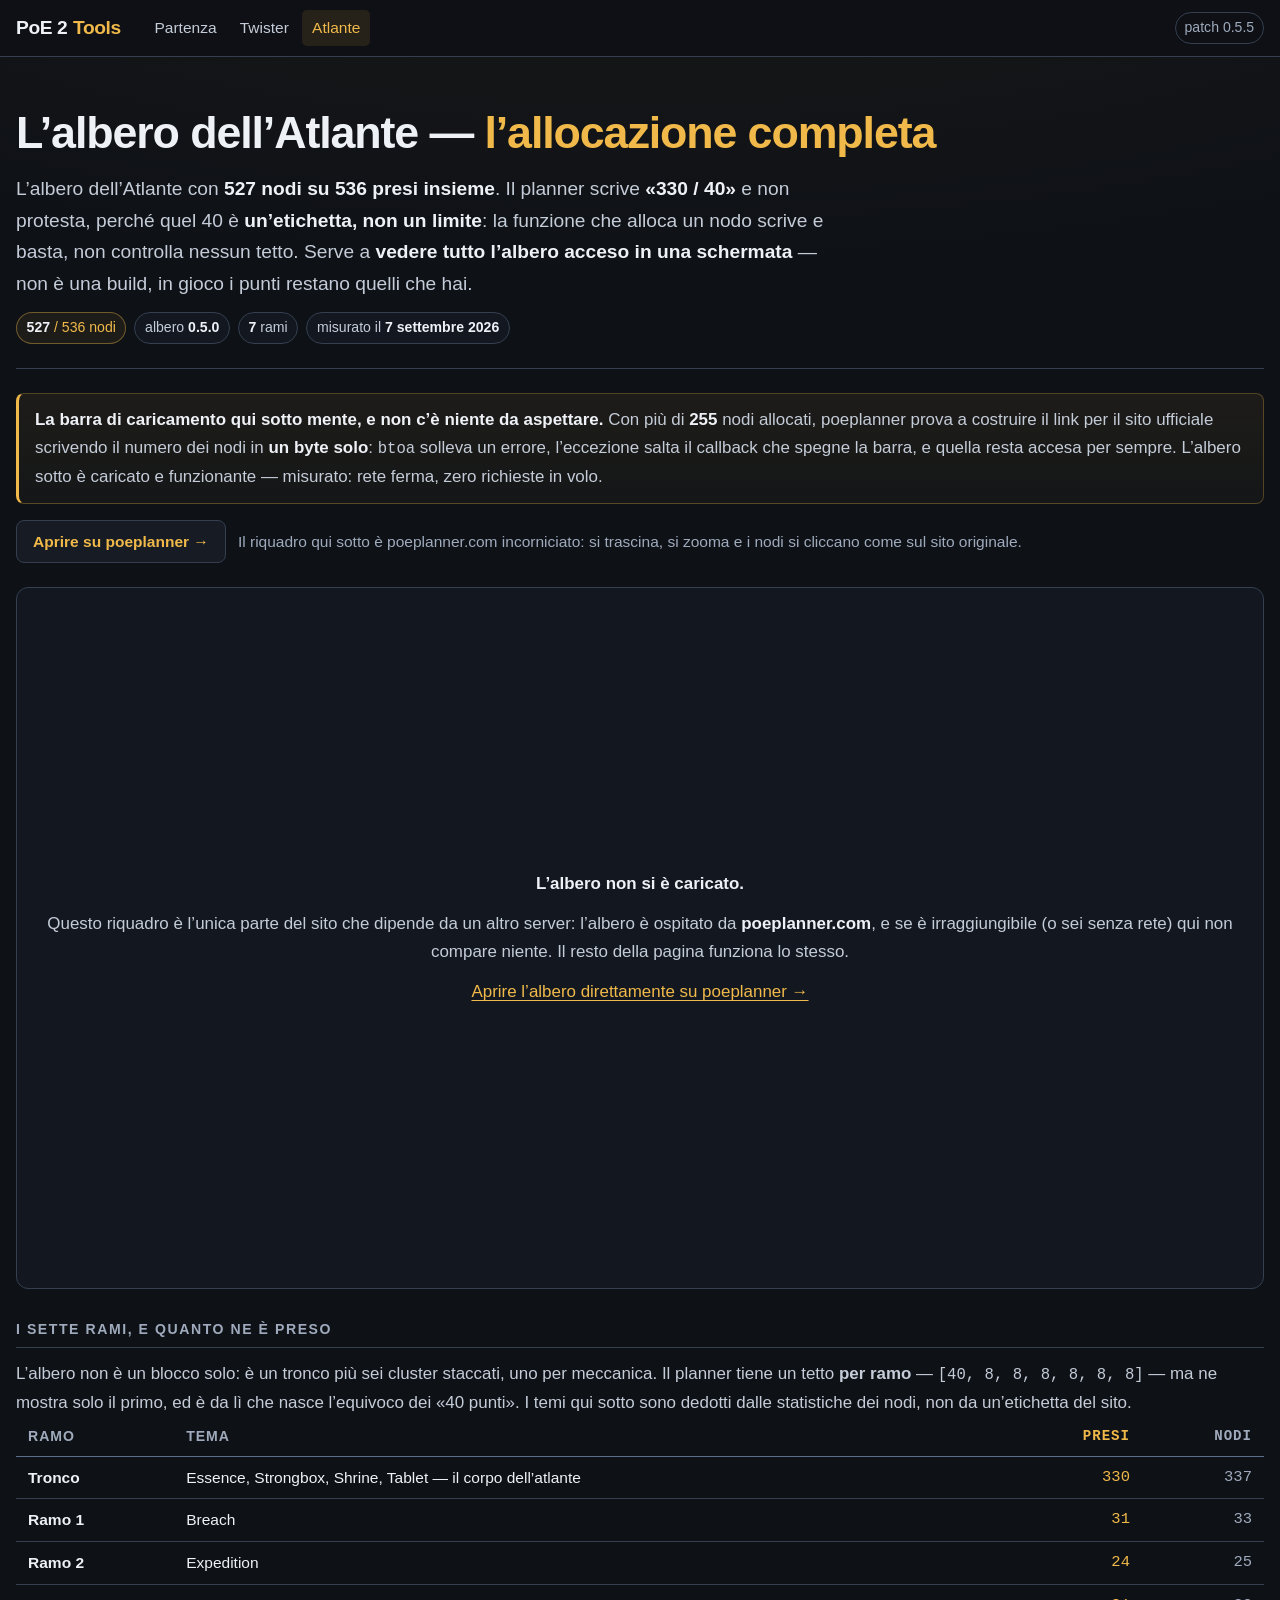
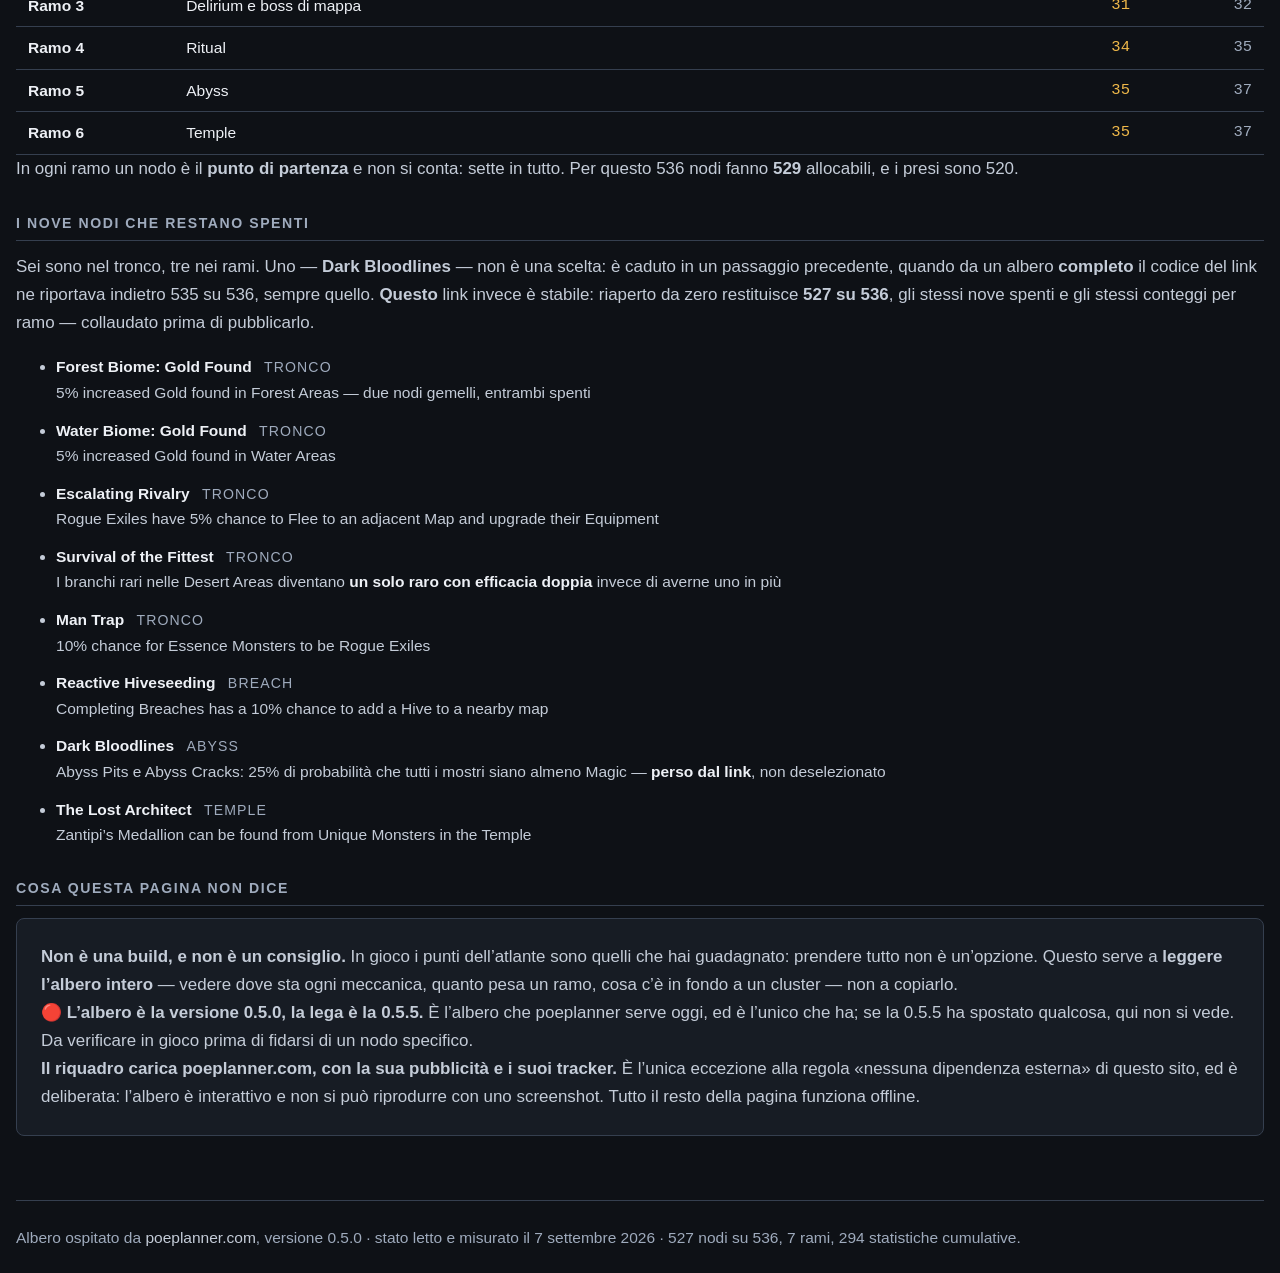
==== atlas/index.html @ 6a6181b4 "Atlante: l'albero completo in pagina, e il "limite di 40" era un'etichetta Nuova pagina atlas/ con l" ====
<!doctype html>
<html lang="it">
<head>
<meta charset="utf-8">
<meta name="viewport" content="width=device-width, initial-scale=1">
<title>L&rsquo;albero dell&rsquo;Atlante &mdash; l&rsquo;allocazione completa | PoE 2 Tools</title>
<meta name="description" content="L'albero dell'Atlante di Path of Exile 2 con 527 dei 536 nodi allocati insieme, incorniciato da poeplanner. Il tetto di 40 punti che il planner mostra non e' un limite: la funzione che alloca non lo controlla.">
<link rel="stylesheet" href="../stile.css">
<link rel="icon" href="../favicon.svg" type="image/svg+xml">
<style>
  .testata{padding:var(--s7) 0 var(--s5)}
  .testata h1{font-size:clamp(1.9rem,4.5vw,2.8rem);letter-spacing:-.025em;margin-bottom:var(--s3)}
  .testata h1 span{color:var(--gold)}
  .testata .sub{color:var(--muted);font-size:var(--t-md);max-width:52rem}

  /* Il riquadro dell'albero. L'iframe sta *sopra* un messaggio di ripiego:
     se poeplanner e' irraggiungibile l'iframe resta trasparente e il messaggio
     sotto si legge, invece di lasciare un rettangolo vuoto senza spiegazione. */
  .telaio{
    position:relative;margin:var(--s5) 0;
    border:1px solid var(--line);border-radius:var(--r-lg);
    background:var(--panel2);overflow:hidden;
    height:min(78vh,44rem);min-height:26rem;
  }
  .telaio iframe{
    position:absolute;inset:0;width:100%;height:100%;
    border:0;display:block;
  }
  .telaio .ripiego{
    position:absolute;inset:0;display:flex;flex-direction:column;
    align-items:center;justify-content:center;gap:var(--s3);
    padding:var(--s5);text-align:center;color:var(--muted);
  }
  .telaio .ripiego b{color:var(--text)}
  .telaio .ripiego a{color:var(--gold)}

  .fuori{
    display:flex;gap:var(--s3);flex-wrap:wrap;align-items:center;
    margin-bottom:var(--s5);font-size:var(--t-sm);color:var(--label);
  }
  .fuori a{
    color:var(--gold);border:1px solid var(--line);border-radius:var(--r);
    padding:var(--s2) var(--s4);text-decoration:none;font-weight:600;
    background:var(--panel);
  }
  .fuori a:hover{border-color:var(--line2)}

  .rami td:first-child{font-weight:600;color:var(--text)}
  .rami .n{font-family:var(--mono);color:var(--gold);text-align:right;white-space:nowrap}
  .rami .tot{font-family:var(--mono);color:var(--label);text-align:right;white-space:nowrap}

  .esclusi li{margin-bottom:var(--s3);color:var(--muted);font-size:var(--t-sm)}
  .esclusi b{color:var(--text)}
  .esclusi .dove{
    font-size:var(--t-xs);color:var(--label);text-transform:uppercase;
    letter-spacing:.08em;margin-left:var(--s2);
  }
</style>
</head>
<body class="largo">

<nav class="nav">
  <div class="nav-in">
    <a class="marchio" href="../index.html">PoE 2 <span>Tools</span></a>
    <div class="nav-link">
      <a href="../partenza/">Partenza</a>
      <a href="../twister/">Twister</a>
      <a href="./" aria-current="page">Atlante</a>
    </div>
    <span class="nav-patch">patch 0.5.5</span>
  </div>
</nav>

<div class="wrap">

  <header class="testata">
    <h1>L&rsquo;albero dell&rsquo;Atlante &mdash; <span>l&rsquo;allocazione completa</span></h1>
    <p class="sub">L&rsquo;albero dell&rsquo;Atlante con <b>527 nodi su 536 presi insieme</b>. Il planner scrive <b>&laquo;330 / 40&raquo;</b> e non protesta, perch&eacute; quel 40 &egrave; <b>un&rsquo;etichetta, non un limite</b>: la funzione che alloca un nodo scrive e basta, non controlla nessun tetto. Serve a <b>vedere tutto l&rsquo;albero acceso in una schermata</b> &mdash; non &egrave; una build, in gioco i punti restano quelli che hai.</p>
    <div class="badges">
      <span class="badge oro"><b>527</b> / 536 nodi</span>
      <span class="badge">albero <b>0.5.0</b></span>
      <span class="badge"><b>7</b> rami</span>
      <span class="badge">misurato il <b>7 settembre 2026</b></span>
    </div>
  </header>

  <div class="avviso">
    <b>La barra di caricamento qui sotto mente, e non c&rsquo;&egrave; niente da aspettare.</b>
    Con pi&ugrave; di <b>255</b> nodi allocati, poeplanner prova a costruire il link per il
    sito ufficiale scrivendo il numero dei nodi in <b>un byte solo</b>: <code>btoa</code>
    solleva un errore, l&rsquo;eccezione salta il callback che spegne la barra, e quella
    resta accesa per sempre. L&rsquo;albero sotto &egrave; caricato e funzionante &mdash;
    misurato: rete ferma, zero richieste in volo.
  </div>

  <div class="fuori">
    <a href="https://poeplanner.com/atlas-tree2/[base64]" target="_blank" rel="noopener">Aprire su poeplanner &rarr;</a>
    <span>Il riquadro qui sotto &egrave; poeplanner.com incorniciato: si trascina, si zooma e i nodi si cliccano come sul sito originale.</span>
  </div>

  <div class="telaio">
    <div class="ripiego">
      <p><b>L&rsquo;albero non si &egrave; caricato.</b></p>
      <p>Questo riquadro &egrave; l&rsquo;unica parte del sito che dipende da un altro server:
      l&rsquo;albero &egrave; ospitato da <b>poeplanner.com</b>, e se &egrave; irraggiungibile
      (o sei senza rete) qui non compare niente. Il resto della pagina funziona lo stesso.</p>
      <p><a href="https://poeplanner.com/atlas-tree2/[base64]" target="_blank" rel="noopener">Aprire l&rsquo;albero direttamente su poeplanner &rarr;</a></p>
    </div>
    <iframe src="https://poeplanner.com/atlas-tree2/[base64]"
            title="Albero dell'Atlante di Path of Exile 2 con 527 nodi allocati, su poeplanner.com"
            referrerpolicy="no-referrer"
            loading="eager"></iframe>
  </div>

  <section>
    <h2 class="sec">I sette rami, e quanto ne &egrave; preso</h2>
    <p class="muto">L&rsquo;albero non &egrave; un blocco solo: &egrave; un tronco pi&ugrave; sei cluster staccati, uno per meccanica. Il planner tiene un tetto <b>per ramo</b> &mdash; <code>[40, 8, 8, 8, 8, 8, 8]</code> &mdash; ma ne mostra solo il primo, ed &egrave; da l&igrave; che nasce l&rsquo;equivoco dei &laquo;40 punti&raquo;. I temi qui sotto sono dedotti dalle statistiche dei nodi, non da un&rsquo;etichetta del sito.</p>
    <table class="tabella rami">
      <thead><tr><th>Ramo</th><th>Tema</th><th class="n">Presi</th><th class="tot">Nodi</th></tr></thead>
      <tbody>
        <tr><td>Tronco</td><td>Essence, Strongbox, Shrine, Tablet &mdash; il corpo dell&rsquo;atlante</td><td class="n">330</td><td class="tot">337</td></tr>
        <tr><td>Ramo 1</td><td>Breach</td><td class="n">31</td><td class="tot">33</td></tr>
        <tr><td>Ramo 2</td><td>Expedition</td><td class="n">24</td><td class="tot">25</td></tr>
        <tr><td>Ramo 3</td><td>Delirium e boss di mappa</td><td class="n">31</td><td class="tot">32</td></tr>
        <tr><td>Ramo 4</td><td>Ritual</td><td class="n">34</td><td class="tot">35</td></tr>
        <tr><td>Ramo 5</td><td>Abyss</td><td class="n">35</td><td class="tot">37</td></tr>
        <tr><td>Ramo 6</td><td>Temple</td><td class="n">35</td><td class="tot">37</td></tr>
      </tbody>
    </table>
    <p class="muto">In ogni ramo un nodo &egrave; il <b>punto di partenza</b> e non si conta: sette in tutto. Per questo 536 nodi fanno <b>529</b> allocabili, e i presi sono 520.</p>
  </section>

  <section>
    <h2 class="sec">I nove nodi che restano spenti</h2>
    <p class="muto">Sei sono nel tronco, tre nei rami. Uno &mdash; <b>Dark Bloodlines</b> &mdash; non &egrave; una scelta: &egrave; caduto in un passaggio precedente, quando da un albero <b>completo</b> il codice del link ne riportava indietro 535 su 536, sempre quello. <b>Questo</b> link invece &egrave; stabile: riaperto da zero restituisce <b>527 su 536</b>, gli stessi nove spenti e gli stessi conteggi per ramo &mdash; collaudato prima di pubblicarlo.</p>
    <ul class="esclusi">
      <li><b>Forest Biome: Gold Found</b> <span class="dove">tronco</span><br>5% increased Gold found in Forest Areas &mdash; due nodi gemelli, entrambi spenti</li>
      <li><b>Water Biome: Gold Found</b> <span class="dove">tronco</span><br>5% increased Gold found in Water Areas</li>
      <li><b>Escalating Rivalry</b> <span class="dove">tronco</span><br>Rogue Exiles have 5% chance to Flee to an adjacent Map and upgrade their Equipment</li>
      <li><b>Survival of the Fittest</b> <span class="dove">tronco</span><br>I branchi rari nelle Desert Areas diventano <b>un solo raro con efficacia doppia</b> invece di averne uno in pi&ugrave;</li>
      <li><b>Man Trap</b> <span class="dove">tronco</span><br>10% chance for Essence Monsters to be Rogue Exiles</li>
      <li><b>Reactive Hiveseeding</b> <span class="dove">Breach</span><br>Completing Breaches has a 10% chance to add a Hive to a nearby map</li>
      <li><b>Dark Bloodlines</b> <span class="dove">Abyss</span><br>Abyss Pits e Abyss Cracks: 25% di probabilit&agrave; che tutti i mostri siano almeno Magic &mdash; <b>perso dal link</b>, non deselezionato</li>
      <li><b>The Lost Architect</b> <span class="dove">Temple</span><br>Zantipi&rsquo;s Medallion can be found from Unique Monsters in the Temple</li>
    </ul>
  </section>

  <section>
    <h2 class="sec">Cosa questa pagina non dice</h2>
    <div class="card" style="padding:var(--s5)">
      <p class="muto"><b>Non &egrave; una build, e non &egrave; un consiglio.</b> In gioco i punti dell&rsquo;atlante sono quelli che hai guadagnato: prendere tutto non &egrave; un&rsquo;opzione. Questo serve a <b>leggere l&rsquo;albero intero</b> &mdash; vedere dove sta ogni meccanica, quanto pesa un ramo, cosa c&rsquo;&egrave; in fondo a un cluster &mdash; non a copiarlo.</p>
      <p class="muto">🔴 <b>L&rsquo;albero &egrave; la versione 0.5.0, la lega &egrave; la 0.5.5.</b> &Egrave; l&rsquo;albero che poeplanner serve oggi, ed &egrave; l&rsquo;unico che ha; se la 0.5.5 ha spostato qualcosa, qui non si vede. Da verificare in gioco prima di fidarsi di un nodo specifico.</p>
      <p class="muto"><b>Il riquadro carica poeplanner.com, con la sua pubblicit&agrave; e i suoi tracker.</b> &Egrave; l&rsquo;unica eccezione alla regola &laquo;nessuna dipendenza esterna&raquo; di questo sito, ed &egrave; deliberata: l&rsquo;albero &egrave; interattivo e non si pu&ograve; riprodurre con uno screenshot. Tutto il resto della pagina funziona offline.</p>
    </div>
  </section>

  <footer class="pie">
    Albero ospitato da <a href="https://poeplanner.com/atlas-tree2" target="_blank" rel="noopener">poeplanner.com</a>,
    versione 0.5.0 &middot; stato letto e misurato il 7 settembre 2026 &middot;
    527 nodi su 536, 7 rami, 294 statistiche cumulative.
  </footer>

</div>
<script src="../menu.js" defer></script>
</body>
</html>
---- stile.css ----
/* ===========================================================================
   PoE 2 Tools — sistema di design condiviso
   Un solo file per tutte le pagine: token, tipografia, header, componenti.
   Le pagine aggiungono solo ciò che è davvero specifico (la mappa dell'atlante,
   la griglia del gear, l'albero passivo).
   File locale, non un CDN: la regola "zero dipendenze esterne" resta rispettata.
   =========================================================================== */

/* ---------- Token ---------- */
:root{
  /* superfici, dal fondo verso l'alto */
  --bg:        #0e1116;
  --bg-alt:    #12161d;
  --panel:     #171c24;
  --panel2:    #131820;
  --panel-alto:#1d232d;
  /* alzati l'11 agosto: a #262d39 e #384354 i bordi stavano a 1,7:1 sul
     pannello, sotto il 3:1 che WCAG chiede ai componenti non testuali. */
  --line:      #353f4f;
  --line2:     #5d6f8a;

  /* testo */
  /* contrasti misurati sulla superficie piu' chiara (--panel-alto #1d232d),
     cosi' passano su tutte le altre. Prima: label 3,86:1, sotto la soglia AA
     di 4,5. Ora label 4,54 e muted 7,05, cioe' AAA sul corpo del testo. */
  --text:  #eef1f6;
  --muted: #c4ccd8;
  --label: #9fabbd;

  /* accento e semantica */
  --gold:      #f0b94a;
  --gold-scuro:#c99a37;
  --good:      #5fd3a0;
  --bad:       #e5786d;
  --warn:      #e0a33f;

  /* rarità degli item di PoE */
  --normal:#c8c8c8;
  --magic: #8888ff;
  --rare:  #ffff77;
  --unique:#af6025;
  --uni:   #af6025; /* alias storico */
  /* 🔴 --unique e' il marrone del gioco: giusto come *sfondo* di un'etichetta,
     sotto la soglia come *testo*. Misurato sulla superficie piu' chiara
     (--panel-alto), come gli altri contrasti qui sopra: **3,40:1** — regge il
     3:1 del testo grande, **non** il 4,5 del corpo, ed e' li' che finirebbe il
     nome di un'unica in una riga di elenco. Questa versione schiarita sta a
     **5,55:1**: AA ovunque. Si usa dove il nome e' scritto in chiaro, non
     dentro un .tag, che ha lo sfondo suo. */
  --unique-chiaro:#d08a3e;

  /* tipografia */
  --font: ui-sans-serif, -apple-system, BlinkMacSystemFont, "Segoe UI", Roboto,
          "Helvetica Neue", Arial, sans-serif;
  --mono: ui-monospace, "SF Mono", "Source Code Pro", Menlo, Consolas, monospace;

  /* scala tipografica */
  /* base a 1rem, chiesta l'11 agosto: il sito era illeggibile. Gli scalini
     sotto e sopra sono stati alzati in proporzione (x1,14) per non rompere
     i rapporti. */
  --t-xs:  .88rem;
  --t-sm:  .97rem;
  --t-base:1.06rem;
  --t-md:  1.2rem;
  --t-lg:  1.45rem;
  --t-xl:  1.85rem;
  --t-2xl: 2.45rem;

  /* spaziatura */
  --s1:.25rem; --s2:.5rem; --s3:.75rem; --s4:1rem;
  --s5:1.5rem; --s6:2rem;  --s7:3rem;   --s8:4rem;

  /* forma */
  --r-sm:5px; --r:8px; --r-lg:12px; --r-full:999px;
  --ombra:    0 1px 2px rgba(0,0,0,.4);
  --ombra-alta:0 8px 28px rgba(0,0,0,.45);
  --nav-h:3.5rem;
  --sezioni-h:2.85rem;

  /* larghezza della colonna: barra e contenuto la condividono, così restano
     allineati e nessuna pagina puo' andare per conto suo */
  --colonna:84rem;
}

/* Una pagina che ha davvero bisogno di piu' spazio — la prima e' l'albero
   dell'Atlante, che dentro 84rem diventa un francobollo — mette `class="largo"`
   su <body>. Si allarga **la variabile**, non il contenitore: cosi' la barra la
   segue e resta allineata al contenuto, che era il motivo per cui --colonna e'
   condivisa. Aggiunta il 7 settembre 2026: la convenzione era gia' scritta nel
   CLAUDE.md del sito, ma il CSS non l'aveva mai implementata e nessuna pagina
   l'aveva mai usata. */
body.largo{--colonna:108rem}

/* ---------- Reset ---------- */
*{box-sizing:border-box}
html{-webkit-text-size-adjust:100%}
body{
  margin:0;
  background:var(--bg);
  color:var(--text);
  font:var(--t-base)/1.65 var(--font);
  /* NIENTE -webkit-font-smoothing:antialiased. Su fondo scuro assottiglia il
     testo chiaro e lo rende slavato: e' la causa principale del «font troppo
     sottile» segnalato l'11 agosto. Il rendering di sistema e' piu' pieno. */
  /* alone caldo appena percettibile, richiama la pergamena dell'atlante */
  background-image:radial-gradient(120rem 40rem at 50% -10rem, rgba(240,185,74,.05), transparent 70%);
  background-repeat:no-repeat;
}
img{max-width:100%}
a{color:var(--gold);text-decoration:none}
a:hover{text-decoration:underline}
/* i link dentro al testo corrente sono sottolineati: il colore da solo non
   basta a distinguerli (WCAG 1.4.1, uso del colore). Barra, schede e pulsanti
   restano puliti perche' il contesto li rende gia' riconoscibili. */
p a, li a, td a, .nota a{text-decoration:underline;text-underline-offset:.18em}
h1,h2,h3{margin:0;line-height:1.25;letter-spacing:-.015em;font-weight:650}
p{margin:0}
table{border-collapse:collapse;width:100%}
code{font-family:var(--mono);font-size:.92em}

/* ---------- Impaginazione ---------- */
.wrap{max-width:var(--colonna);margin:0 auto;padding:0 var(--s4)}
/* Nessuna pagina cambia questa larghezza: prima ognuna aveva la sua (62, 76,
   96rem) e passando da una all'altra il contenuto saltava. */

/* ---------- Header condiviso ---------- */
.nav{
  position:sticky;top:0;z-index:50;
  background:rgba(14,17,22,.88);
  backdrop-filter:saturate(1.6) blur(12px);
  border-bottom:1px solid var(--line);
}
.nav-in{
  max-width:var(--colonna);margin:0 auto;padding:0 var(--s4);
  height:var(--nav-h);display:flex;align-items:center;gap:var(--s5);
}
.marchio{
  display:flex;align-items:baseline;gap:.35rem;
  font-size:var(--t-md);font-weight:700;letter-spacing:-.02em;
  color:var(--text);white-space:nowrap;
}
.marchio:hover{text-decoration:none}
.marchio span{color:var(--gold)}
.nav-link{
  display:flex;gap:var(--s1);overflow-x:auto;scrollbar-width:none;
  margin-right:auto;
}
.nav-link::-webkit-scrollbar{display:none}
.nav-link a{
  padding:.35rem .6rem;border-radius:var(--r-sm);
  font-size:var(--t-sm);color:var(--muted);white-space:nowrap;
  transition:color .12s, background .12s;
}
.nav-link a:hover{color:var(--text);background:var(--panel);text-decoration:none}
.nav-link a[aria-current="page"]{color:var(--gold);background:rgba(240,185,74,.1)}
.nav-patch{
  font-size:var(--t-xs);color:var(--label);white-space:nowrap;
  padding:.2rem .55rem;border:1px solid var(--line);border-radius:var(--r-full);
}

/* .nav-gruppo — una voce di barra che non e' una pagina ma un contenitore.
   E' un <button> e non un <a> perche' non porta da nessuna parte: dargli un
   href finto lo renderebbe un link morto per chi naviga da tastiera.

   🔴 Il pannello sta **fuori da `.nav-link`**, che ha `overflow-x:auto` per
   scorrere su schermo stretto: dentro, un pannello posizionato verrebbe
   tagliato dal contenitore che scorre — e non e' un difetto che si vede sul
   desktop, dove la barra non scorre mai. Fuori, il contenitore posizionante e'
   `.nav` (che `position:sticky` rende tale) e non c'e' niente che ritagli. */
.nav-gruppo{
  font-family:inherit;background:transparent;border:0;cursor:pointer;
  display:flex;align-items:center;gap:.28rem;
  padding:.35rem .6rem;border-radius:var(--r-sm);
  font-size:var(--t-sm);color:var(--muted);white-space:nowrap;
  transition:color .12s, background .12s;
}
.nav-gruppo:hover{color:var(--text);background:var(--panel)}
/* `.attivo` = la pagina aperta sta **dentro** questo gruppo. Senza, chi e' su
   Whisper o Luminary non ha in barra nessun segno di dove si trova: il gruppo
   chiuso nasconde proprio la voce che glielo direbbe. */
.nav-gruppo[aria-expanded="true"],.nav-gruppo.attivo{color:var(--gold);background:rgba(240,185,74,.1)}
/* La freccia e' disegnata, non un carattere: un glifo dipende dal font e
   sullo Steam Deck non e' lo stesso di qui. */
.nav-gruppo::after{
  content:"";width:.42em;height:.42em;margin-top:-.18em;
  border-right:1.6px solid currentColor;border-bottom:1.6px solid currentColor;
  transform:rotate(45deg);transition:transform .14s;
}
.nav-gruppo[aria-expanded="true"]::after{transform:rotate(-135deg);margin-top:.14em}

/* Un riquadro ancorato al pulsante, non una fascia a tutta larghezza.
   ⚠️ `left` lo scrive `menu.js` all'apertura e non il CSS: il pulsante si
   sposta col contenuto della barra, che su schermo stretto **scorre in
   orizzontale**, quindi la sua ascissa non e' una costante. */
.nav-giu{
  position:absolute;top:calc(100% + 4px);left:0;
  min-width:9.5rem;padding:.3rem;
  background:rgba(20,24,31,.98);
  backdrop-filter:saturate(1.6) blur(12px);
  border:1px solid var(--line);border-radius:var(--r);
  box-shadow:0 10px 26px rgba(0,0,0,.5);
}
.nav-giu[hidden]{display:none}
.nav-giu-in{display:flex;flex-direction:column;gap:1px}
.nav-giu-in a{
  padding:.4rem .65rem;border-radius:var(--r-sm);
  font-size:var(--t-sm);color:var(--muted);white-space:nowrap;
}
.nav-giu-in a:hover{color:var(--text);background:var(--panel);text-decoration:none}
.nav-giu-in a[aria-current="page"]{color:var(--gold);background:rgba(240,185,74,.1)}
@media(max-width:720px){
  .nav-in{gap:var(--s3)}
  .nav-patch{display:none}
}

/* .sezioni — menu delle sezioni della pagina, incollato sotto la barra
   principale. Sta qui e non dentro una pagina perche' e' un componente:
   qualunque pagina lunga ne ha bisogno, e /farming/ e' solo la prima.

   Sta **fuori** da `.wrap`, come `.nav` e per la stessa ragione: dentro, il
   fondo e il bordo si fermerebbero alla colonna di testo invece di attraversare
   lo schermo, e scorrendo si vedrebbe il contenuto passare ai lati.

   ⚠️ Il `top` non e' un numero scritto a mano ma `--nav-h` piu' il bordo da 1px
   della barra sopra. Scritto a mano, il giorno che la barra cambia altezza
   resta una fessura da cui passa il testo — e non e' un difetto che si nota
   guardando la pagina ferma. */
.sezioni{
  position:sticky;top:calc(var(--nav-h) + 1px);z-index:49;
  background:rgba(14,17,22,.92);
  backdrop-filter:saturate(1.6) blur(12px);
  border-bottom:1px solid var(--line);
}
.sezioni-in{
  max-width:var(--colonna);margin:0 auto;padding:0 var(--s4);
  height:var(--sezioni-h);display:flex;align-items:center;gap:var(--s1);
  overflow-x:auto;scrollbar-width:none;
}
.sezioni-in::-webkit-scrollbar{display:none}
.sezioni-in a{
  padding:.3rem .55rem;border-radius:var(--r-sm);
  font-size:var(--t-xs);color:var(--label);white-space:nowrap;
  transition:color .12s, background .12s;
}
.sezioni-in a:hover{color:var(--text);background:var(--panel);text-decoration:none}
.sezioni-in a[aria-current="true"]{color:var(--gold);background:rgba(240,185,74,.1)}

/* 🔴 Senza questo il titolo di sezione finisce **sotto** le due barre e si
   atterra a meta' del paragrafo precedente: e' il difetto classico di
   un'ancora con una testata fissa. Vale per gli elementi che il menu prende di
   mira, non per ogni `id` della pagina. */
.wrap section[id],.wrap [id].sec{scroll-margin-top:calc(var(--nav-h) + var(--sezioni-h) + 2px)}

/* Lo scorrimento morbido solo dove il menu c'e' davvero. Il blocco
   prefers-reduced-motion in fondo lo riporta a `auto` per chi lo chiede. */
html:has(.sezioni){scroll-behavior:smooth}

/* ---------- Intestazione di pagina ---------- */
.testata{padding:var(--s6) 0 var(--s5);border-bottom:1px solid var(--line);margin-bottom:var(--s5)}
.testata h1{font-size:var(--t-2xl);margin-bottom:var(--s2)}
.testata .sub{color:var(--muted);font-size:var(--t-md);max-width:56rem}
.testata .sub b{color:var(--text);font-weight:600}
@media(max-width:720px){ .testata h1{font-size:var(--t-xl)} }

/* riga di badge sotto il titolo: fonte, data, conteggi */
.badges{display:flex;gap:var(--s2);flex-wrap:wrap;margin-top:var(--s3)}
.badge{
  font-size:var(--t-xs);color:var(--muted);
  padding:.22rem .6rem;border:1px solid var(--line);border-radius:var(--r-full);
  background:var(--panel2);
}
.badge b{color:var(--text);font-weight:600}
.badge.oro{border-color:rgba(240,185,74,.4);color:var(--gold);background:rgba(240,185,74,.07)}

/* ---------- Titolo di sezione ---------- */
.sec{
  font-size:var(--t-xs);text-transform:uppercase;letter-spacing:.11em;
  color:var(--label);font-weight:600;
  margin:var(--s6) 0 var(--s3);padding-bottom:var(--s2);
  border-bottom:1px solid var(--line);
}

/* ---------- Superfici ---------- */
.card{
  background:var(--panel);border:1px solid var(--line);border-radius:var(--r);
  padding:var(--s4);
}
a.card{display:block;color:inherit;transition:border-color .15s, transform .15s, box-shadow .15s}
a.card:hover{border-color:var(--line2);transform:translateY(-1px);box-shadow:var(--ombra-alta);text-decoration:none}
a.card:hover h3{color:var(--gold)}

/* ---------- Nota / avviso ---------- */
.avviso{
  background:linear-gradient(180deg, rgba(240,185,74,.07), rgba(240,185,74,.03));
  border:1px solid rgba(240,185,74,.28);border-left:3px solid var(--gold);
  border-radius:var(--r);padding:var(--s3) var(--s4);margin:var(--s4) 0;
  font-size:var(--t-base);color:var(--muted);
}
.avviso b{color:var(--text)}

/* ---------- Controlli ---------- */
button, .btn, select, input[type=search], input[type=text]{
  font:inherit;font-size:var(--t-sm);
  padding:.38rem .7rem;border-radius:var(--r-sm);
  background:var(--panel-alto);color:var(--text);border:1px solid var(--line2);
  transition:border-color .12s, color .12s, background .12s;
}
button, .btn{cursor:pointer}
button:hover, .btn:hover{border-color:var(--gold);color:var(--gold);text-decoration:none}
button.on, .btn.on{background:var(--gold);color:#1a1407;border-color:var(--gold);font-weight:650}
button.on:hover, .btn.on:hover{color:#1a1407}
/* messa piena e piu' spessa l'11 agosto: al 50% di alfa l'anello di focus
   stava sotto il 3:1 che WCAG chiede agli indicatori. */
input:focus, select:focus, button:focus-visible, a:focus-visible,
[tabindex]:focus-visible{outline:3px solid var(--gold);outline-offset:2px;border-radius:2px}
::placeholder{color:var(--label)}

.barra{display:flex;gap:var(--s2);flex-wrap:wrap;align-items:center;margin-bottom:var(--s3)}

/* ---------- Tabelle ---------- */
.tabella{font-size:var(--t-sm)}
.tabella th{
  text-align:left;font-weight:600;font-size:var(--t-xs);
  text-transform:uppercase;letter-spacing:.07em;color:var(--label);
  padding:var(--s2) var(--s3);border-bottom:1px solid var(--line2);white-space:nowrap;
}
.tabella td{padding:var(--s2) var(--s3);border-bottom:1px solid var(--line)}
.tabella tbody tr{transition:background .1s}
.tabella tbody tr:hover{background:var(--panel2)}
.tabella .n{text-align:right;font-family:var(--mono);font-variant-numeric:tabular-nums}
.tabella .val{color:var(--good)}

/* ---------- Riquadro numerico ---------- */
.kpi{display:grid;grid-template-columns:repeat(auto-fit,minmax(9rem,1fr));gap:var(--s3)}
.kpi > div{
  background:var(--panel2);border:1px solid var(--line);border-radius:var(--r);
  padding:var(--s3);
}
.kpi b{display:block;font-size:var(--t-lg);font-family:var(--mono);font-variant-numeric:tabular-nums;line-height:1.2}
.kpi span{
  display:block;margin-top:var(--s1);
  font-size:var(--t-xs);color:var(--label);text-transform:uppercase;letter-spacing:.06em;
}

/* ---------- Pillola di rarità ---------- */
.tag{
  font-size:var(--t-xs);font-weight:600;padding:.05rem .4rem;border-radius:var(--r-sm);
  background:var(--unique);color:#1a1008;margin-left:var(--s1);
}

/* ---------- Piè di pagina ---------- */
.pie{
  margin-top:var(--s8);padding:var(--s5) 0;border-top:1px solid var(--line);
  color:var(--label);font-size:var(--t-sm);
}
.pie a{color:var(--muted)}

/* ---------- Utilità ---------- */
.muto{color:var(--muted)}
.num{font-family:var(--mono);font-variant-numeric:tabular-nums}
@media(max-width:720px){
  .scorri-x{overflow-x:auto;-webkit-overflow-scrolling:touch}
}

/* ---------- Accessibilità ---------- */
/* Chi ha chiesto meno animazioni non deve subirle: transizioni e trasformazioni
   si spengono, il resto della pagina resta identico. */
@media (prefers-reduced-motion: reduce){
  *,*::before,*::after{
    animation-duration:.01ms!important;animation-iteration-count:1!important;
    transition-duration:.01ms!important;scroll-behavior:auto!important;
  }
  a.card:hover{transform:none}
}


/* ---------- Leggibilità ---------- */
/* Il testo chiaro su fondo scuro ha bisogno di piu' peso, non solo di piu'
   contrasto: a 400 su #0e1116 le aste sottili spariscono. */
body{font-weight:420}
b,strong{font-weight:700}
.nota{font-size:var(--t-sm);line-height:1.6}
.lim{font-weight:420}

/* .frammento — stringa da copiare (regex, comandi). Sta qui e non nella pagina
   perche' e' un componente: serve a chiunque debba far copiare qualcosa.
   Si chiamava .rx e collideva col riquadro di output di /mappe/, che usa gia'
   quel nome: la regola globale gli imponeva display:grid. */
.frammento{display:grid;gap:.3rem;margin:var(--s3) 0 0}
.frammento .riga{display:grid;grid-template-columns:1fr auto;gap:.5rem;align-items:center}
.frammento code{font-family:var(--mono);font-size:var(--t-xs);color:var(--text);word-break:break-all;
         background:rgba(255,255,255,.04);border:1px solid var(--line);border-radius:4px;padding:.4rem .5rem}
.frammento .et{display:block;font-size:var(--t-xs);color:var(--muted);margin-top:.35rem}
.frammento button{font-family:inherit;font-size:var(--t-xs);color:var(--gold);background:transparent;
           border:1px solid var(--line);border-radius:4px;padding:.35rem .55rem;cursor:pointer;white-space:nowrap}
.frammento button:hover{filter:brightness(1.2)}

/* .rx-cella — una regex dentro una cella di tabella, col suo pulsante copia.
   Nasce dalla scheda Nightmare, dove le regex stavano in un blocco separato
   sotto la tabella degli scaglioni: due liste identiche da leggere in parallelo,
   e ogni etichetta ripetuta due volte. Ogni scaglione **e'** la sua regex, e la
   sua riga e' il posto dove sta. */
.rx-cella{display:flex;gap:.4rem;align-items:center;justify-content:flex-end}
.rx-cella code{font-family:var(--mono);font-size:var(--t-xs);color:var(--text);
        background:rgba(255,255,255,.04);border:1px solid var(--line);
        border-radius:4px;padding:.25rem .4rem;white-space:nowrap}
.rx-cella button{font-family:inherit;font-size:var(--t-xs);color:var(--gold);
        background:transparent;border:1px solid var(--line);border-radius:4px;
        padding:.25rem .45rem;cursor:pointer;white-space:nowrap}
.rx-cella button:hover{filter:brightness(1.2)}

/* .passi — passaggi numerati. Componente: serve a chiunque spieghi una procedura. */
ol.passi{margin:0 0 var(--s4);padding-left:1.4rem;font-size:var(--t-sm);line-height:1.62;color:var(--muted)}
ol.passi li{margin-bottom:.35rem}
ol.passi li b{color:var(--text)}
ol.passi::marker,ol.passi li::marker{color:var(--gold);font-weight:700}

/* .dettaglio — accordion. Nato in /strategie/, ora serve anche a /uber/, quindi
   il suo posto e' qui. Fatto con <details> e non con JS: senza script la pagina
   resta apribile. La riga e' gold pieno come un pulsante perche' da chiusa e'
   l'unica cosa cliccabile del riquadro che la contiene. Il padding orizzontale
   e' quello delle schede di /strategie/: chi la mette dentro un contenitore gia'
   spaziato lo riscrive. */
.dettaglio > summary{list-style:none;cursor:pointer;padding:var(--s3) var(--s6);
                     font-size:var(--t-xs);text-transform:uppercase;letter-spacing:.09em;
                     background:var(--gold);color:#161310;font-weight:600;
                     display:flex;align-items:center;gap:var(--s2)}
.dettaglio > summary::-webkit-details-marker{display:none}
.dettaglio > summary::before{content:"\25b8";font-size:.9em;transition:transform .12s}
.dettaglio[open] > summary::before{transform:rotate(90deg)}
.dettaglio > summary:hover{filter:brightness(1.1)}

/* .comandi — la coppia apri/chiudi tutti che governa gli accordion di una pagina. */
.comandi{display:flex;gap:var(--s2);margin-top:var(--s4)}
.comandi button{background:transparent;border:1px solid var(--line);color:var(--gold);
                border-radius:var(--r-full);padding:.2rem .7rem;font-size:var(--t-xs);
                cursor:pointer;font-family:inherit}
.comandi button:hover{border-color:var(--gold);color:var(--gold)}
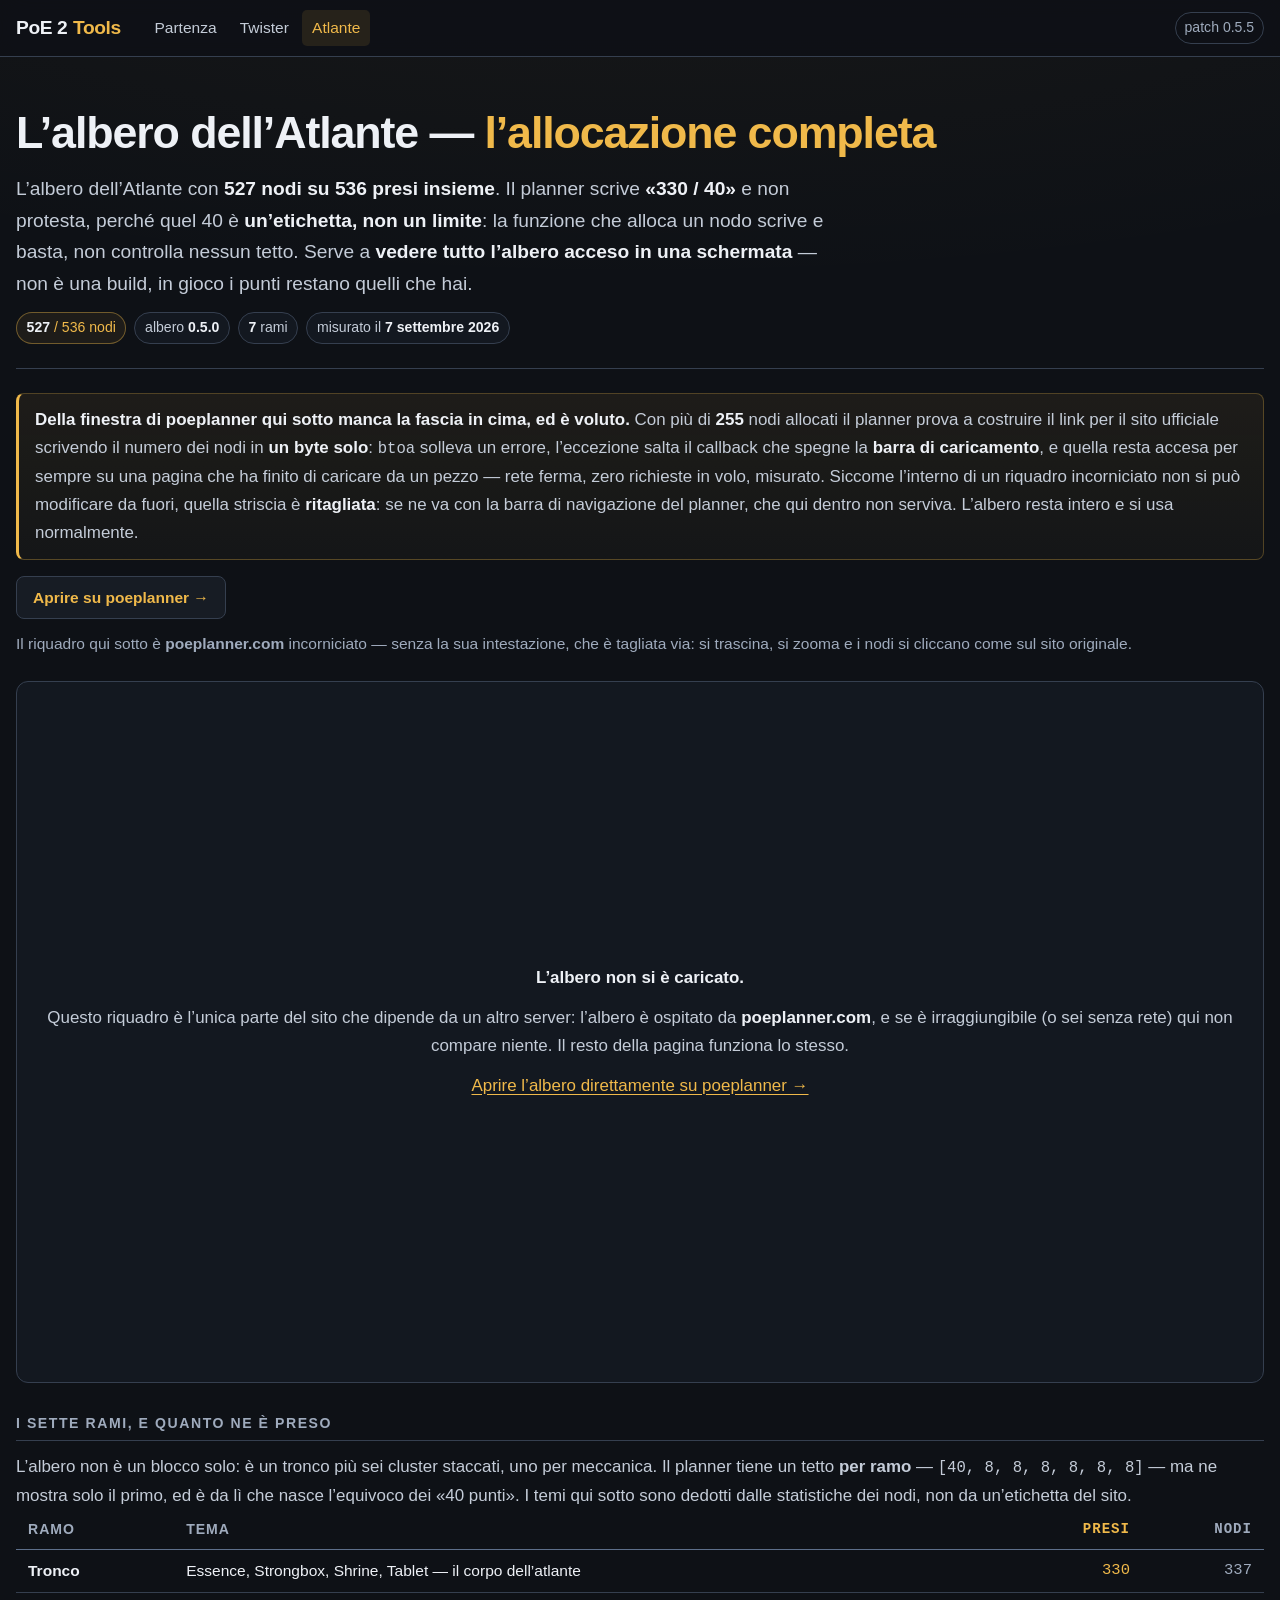
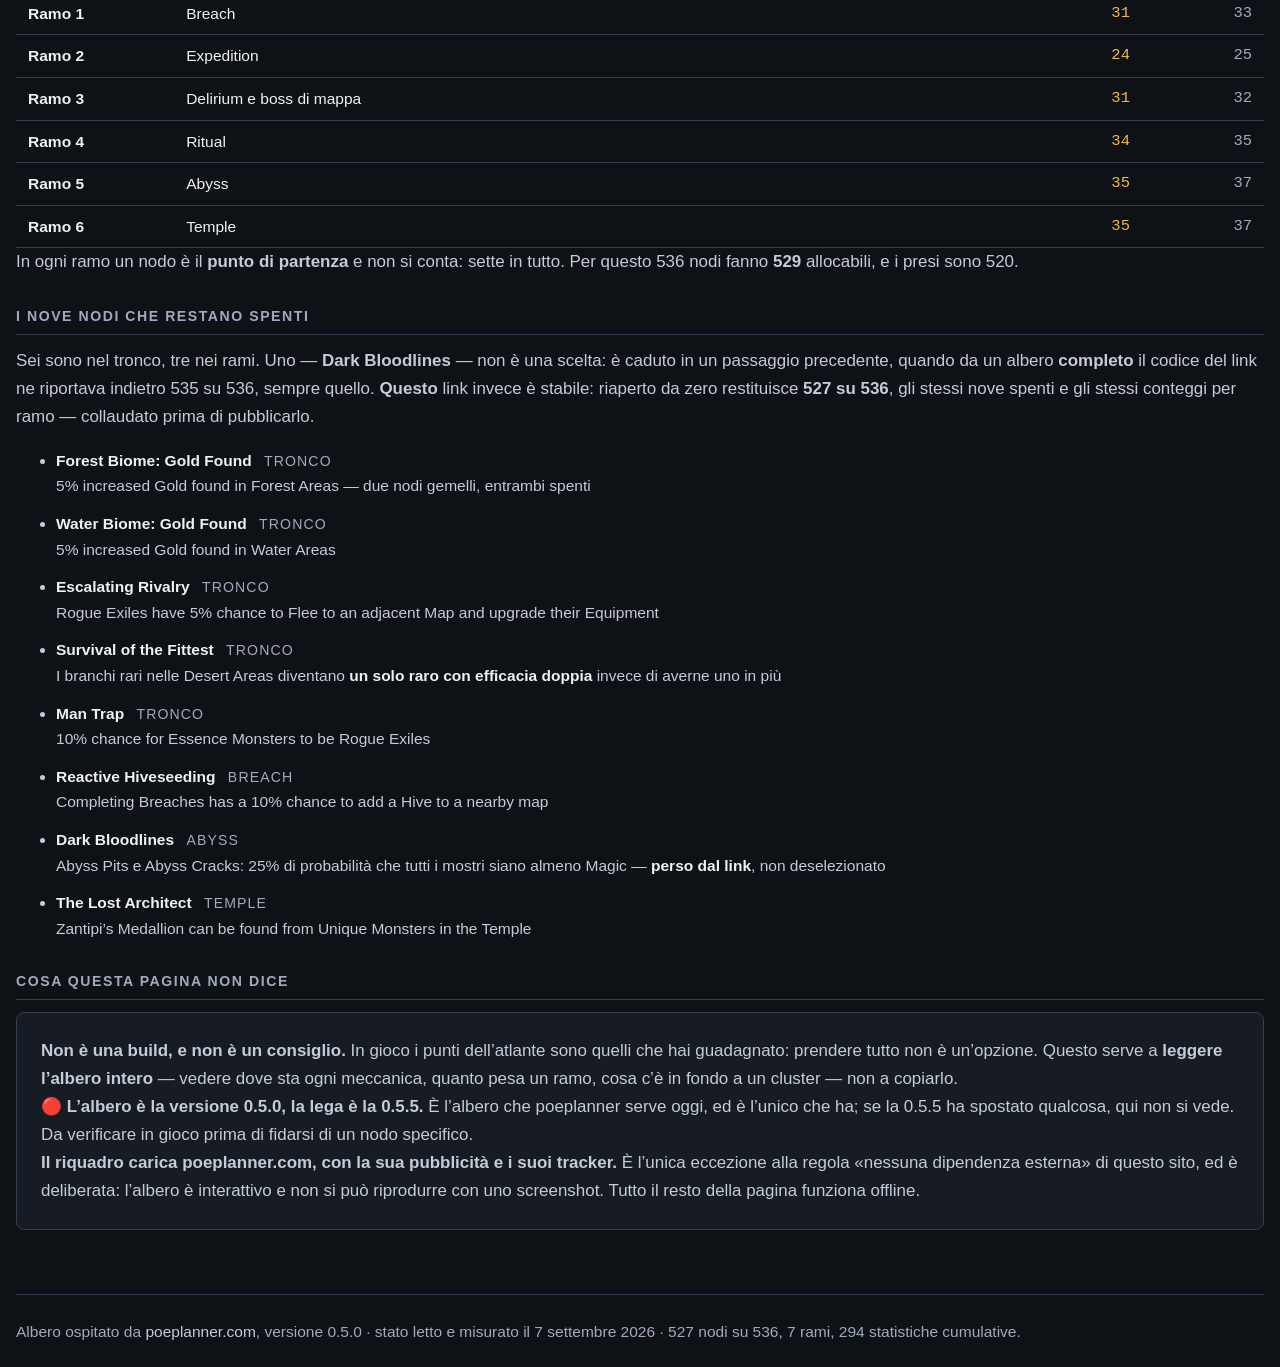
==== commit a18e4ce1: "Atlante: via la barra di caricamento, ritagliando la fascia in cima Segnalato da Nicolas: dentro il " ====
--- a/atlas/index.html
+++ b/atlas/index.html
@@ -22,8 +22,21 @@
     background:var(--panel2);overflow:hidden;
     height:min(78vh,44rem);min-height:26rem;
   }
+  /* 🔴 L'iframe e' tirato in su di --taglio e cresce della stessa quantita':
+     la fascia in cima esce dal riquadro, che ha overflow:hidden. Serve a
+     buttare fuori la **barra di caricamento di poeplanner**, che su un albero
+     con piu' di 255 nodi resta accesa per sempre (btoa fallisce e l'eccezione
+     salta il callback che la spegne) e fa sembrare la pagina impiccata.
+     Il taglio e' misurato sul planner, non stimato: la sua barra di
+     navigazione occupa 0-48px, la barra di caricamento sta esattamente a
+     y=48, le tab arrivano a 82 e il canvas dell'albero comincia li'.
+     86 e' 82 con quattro pixel di margine: sbagliare per eccesso taglia
+     qualche pixel di cielo, sbagliare per difetto rimette in scena la barra. */
+  .telaio{--taglio:86px}
   .telaio iframe{
-    position:absolute;inset:0;width:100%;height:100%;
+    position:absolute;left:0;right:0;
+    top:calc(-1 * var(--taglio));
+    width:100%;height:calc(100% + var(--taglio));
     border:0;display:block;
   }
   .telaio .ripiego{
@@ -85,17 +98,20 @@
   </header>
 
   <div class="avviso">
-    <b>La barra di caricamento qui sotto mente, e non c&rsquo;&egrave; niente da aspettare.</b>
-    Con pi&ugrave; di <b>255</b> nodi allocati, poeplanner prova a costruire il link per il
+    <b>Della finestra di poeplanner qui sotto manca la fascia in cima, ed &egrave; voluto.</b>
+    Con pi&ugrave; di <b>255</b> nodi allocati il planner prova a costruire il link per il
     sito ufficiale scrivendo il numero dei nodi in <b>un byte solo</b>: <code>btoa</code>
-    solleva un errore, l&rsquo;eccezione salta il callback che spegne la barra, e quella
-    resta accesa per sempre. L&rsquo;albero sotto &egrave; caricato e funzionante &mdash;
-    misurato: rete ferma, zero richieste in volo.
+    solleva un errore, l&rsquo;eccezione salta il callback che spegne la <b>barra di
+    caricamento</b>, e quella resta accesa per sempre su una pagina che ha finito di
+    caricare da un pezzo &mdash; rete ferma, zero richieste in volo, misurato. Siccome
+    l&rsquo;interno di un riquadro incorniciato non si pu&ograve; modificare da fuori, quella
+    striscia &egrave; <b>ritagliata</b>: se ne va con la barra di navigazione del planner,
+    che qui dentro non serviva. L&rsquo;albero resta intero e si usa normalmente.
   </div>
 
   <div class="fuori">
     <a href="https://poeplanner.com/atlas-tree2/[base64]" target="_blank" rel="noopener">Aprire su poeplanner &rarr;</a>
-    <span>Il riquadro qui sotto &egrave; poeplanner.com incorniciato: si trascina, si zooma e i nodi si cliccano come sul sito originale.</span>
+    <span>Il riquadro qui sotto &egrave; <b>poeplanner.com</b> incorniciato &mdash; senza la sua intestazione, che &egrave; tagliata via: si trascina, si zooma e i nodi si cliccano come sul sito originale.</span>
   </div>
 
   <div class="telaio">
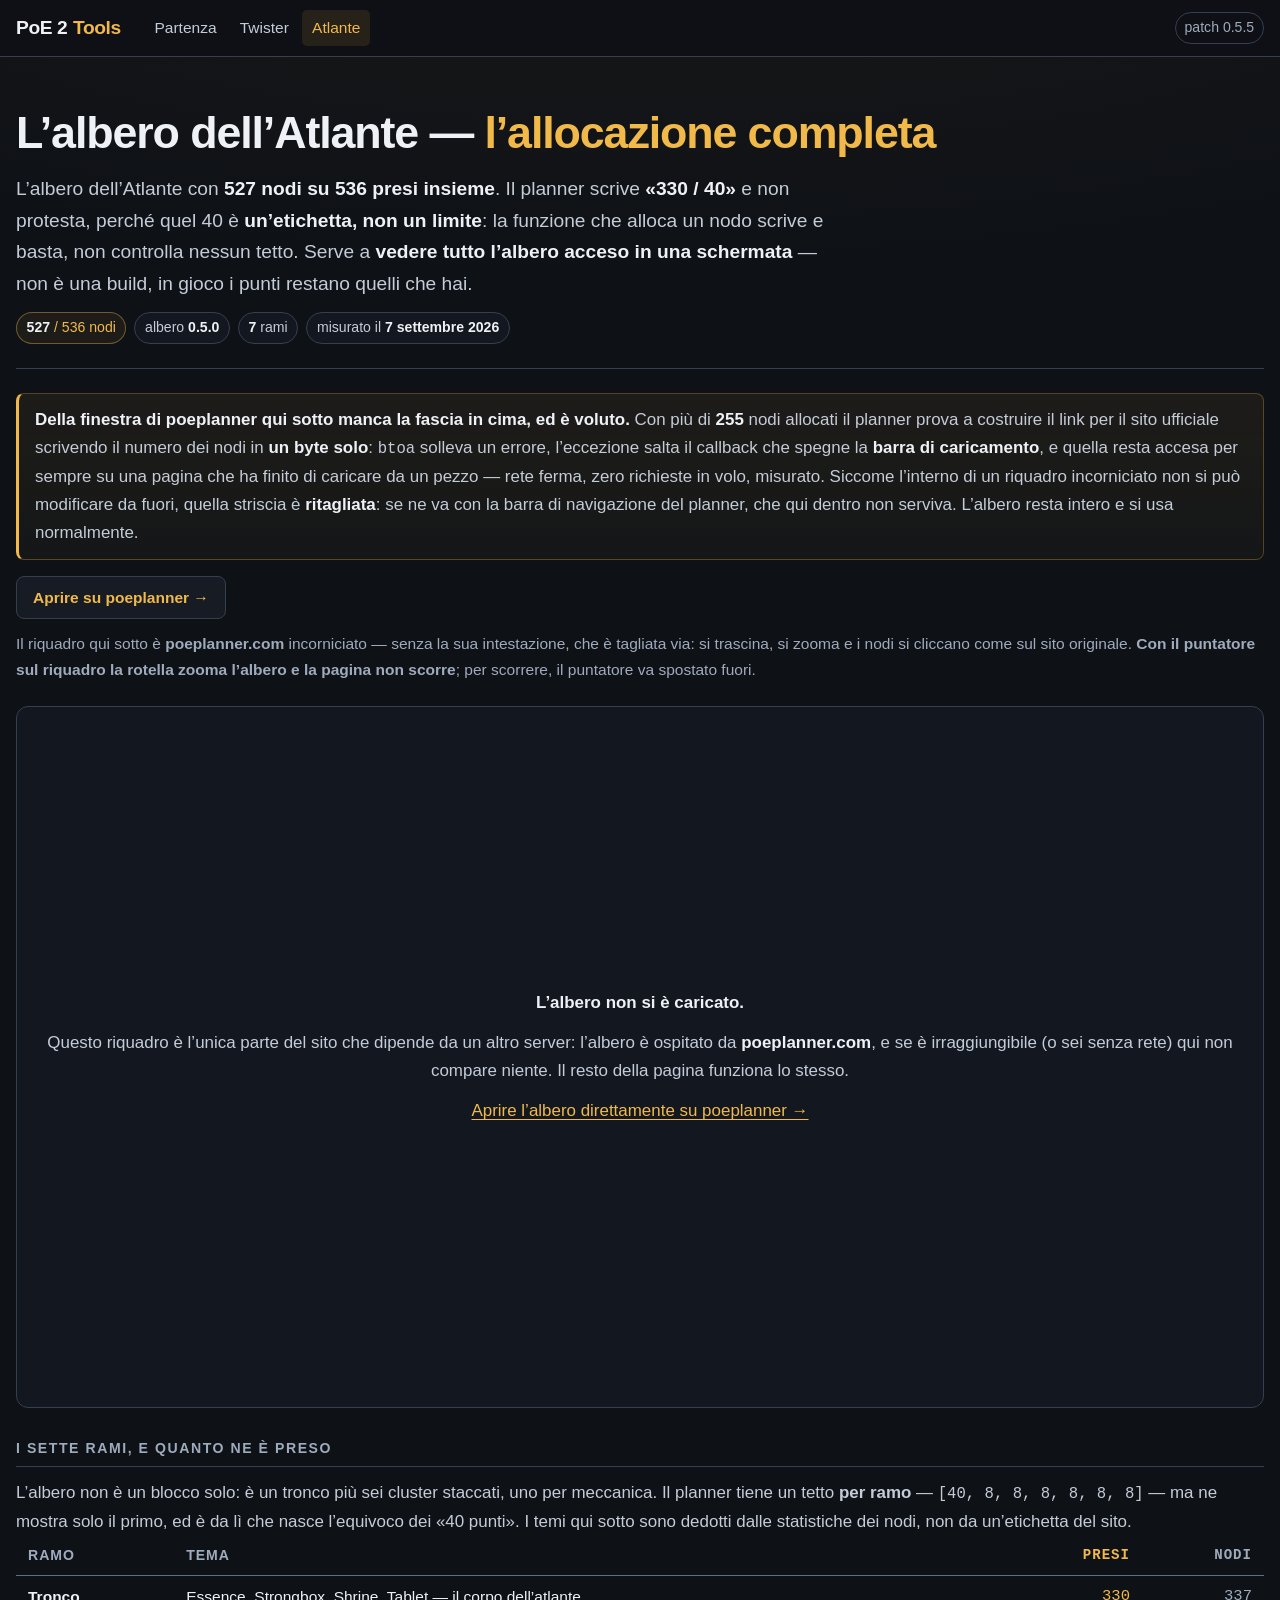
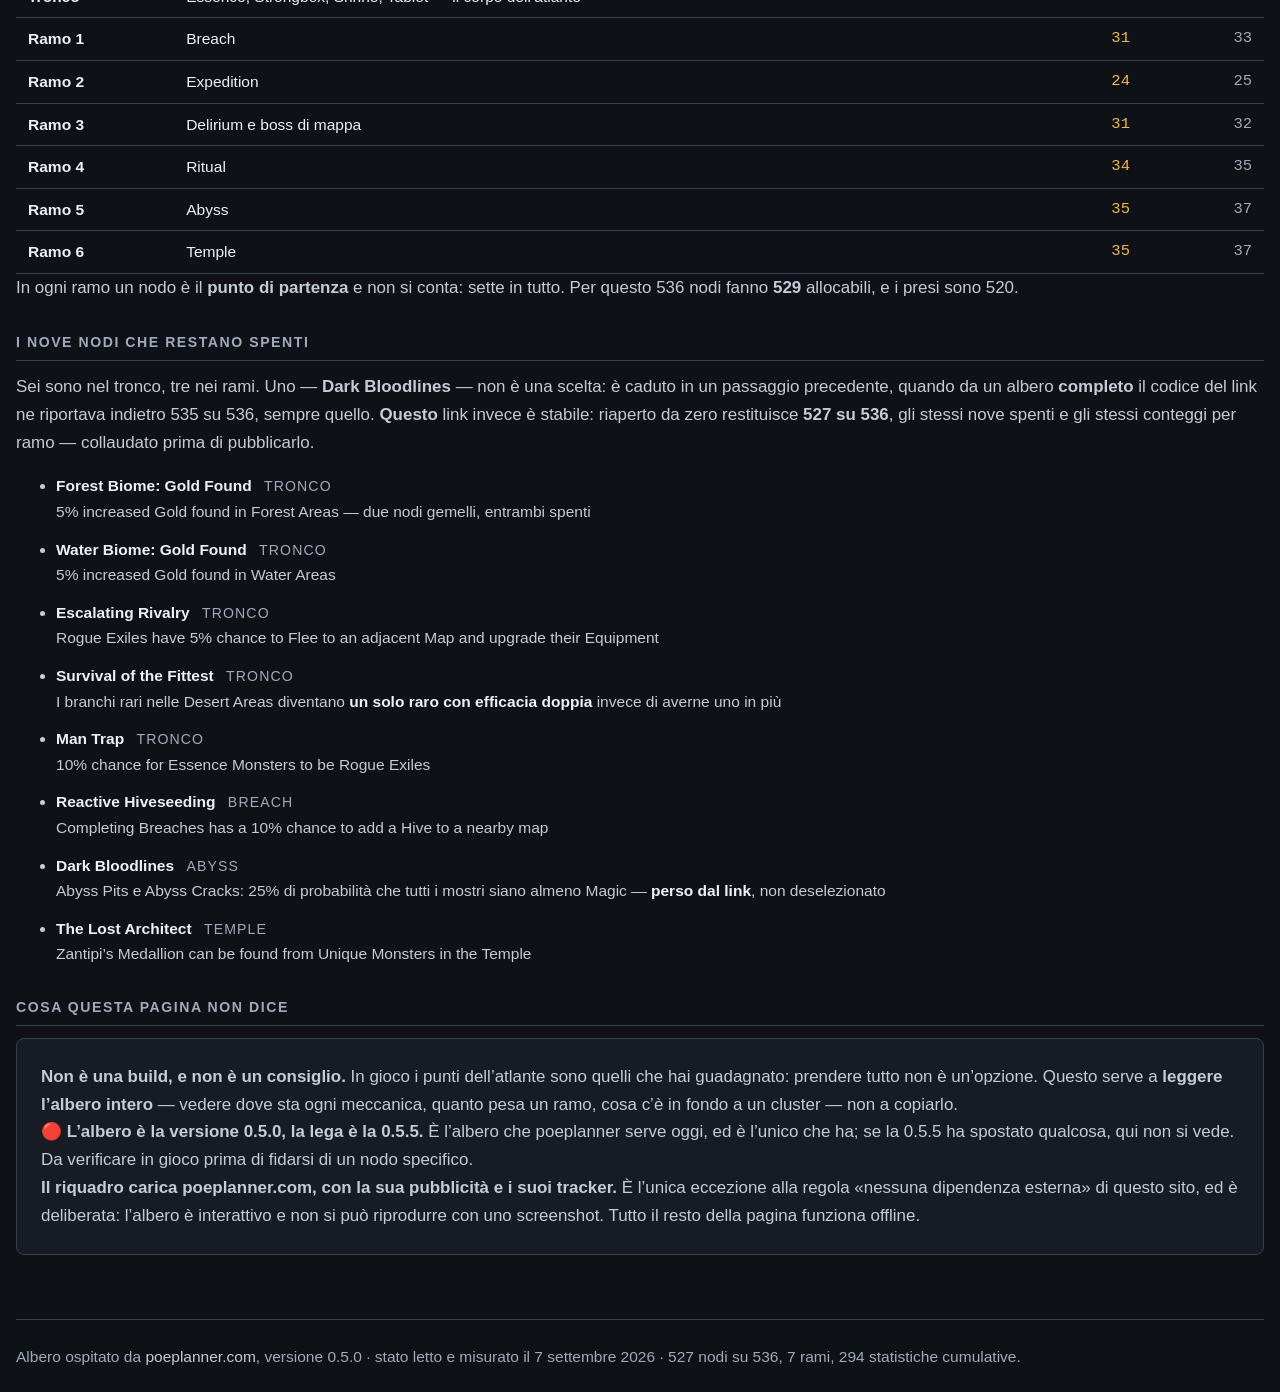
==== commit e095fc15: "Atlante: la rotella zooma l'albero senza far scorrere la pagina Segnalato da Nicolas: per zoomare se" ====
--- a/atlas/index.html
+++ b/atlas/index.html
@@ -32,7 +32,20 @@
      y=48, le tab arrivano a 82 e il canvas dell'albero comincia li'.
      86 e' 82 con quattro pixel di margine: sbagliare per eccesso taglia
      qualche pixel di cielo, sbagliare per difetto rimette in scena la barra. */
-  .telaio{--taglio:86px}
+  .telaio{
+    --taglio:86px;
+    /* 🔴 La riga che impedisce alla rotella di fare due cose insieme.
+       Girata sul riquadro, la rotella zooma l'albero **e** faceva scorrere la
+       pagina sotto, cosi' l'albero scappava via mentre lo si guardava: il
+       planner gestisce l'evento ma non lo consuma, e lo scorrimento
+       "incatenava" al primo antenato che poteva scorrere, cioe' il documento.
+       ⚠️ E dal padre l'evento non si puo' fermare a mano: l'iframe e'
+       cross-origin, quindi entrando col puntatore questa pagina **non riceve
+       piu' niente** — ne' mouseenter ne' mousemove; misurato, un ascoltatore
+       li' non vedrebbe mai nulla. `contain` spezza la catena nel punto giusto,
+       che e' il contenitore, e non ha bisogno di una riga di JavaScript. */
+    overscroll-behavior:contain;
+  }
   .telaio iframe{
     position:absolute;left:0;right:0;
     top:calc(-1 * var(--taglio));
@@ -111,7 +124,7 @@
 
   <div class="fuori">
     <a href="https://poeplanner.com/atlas-tree2/[base64]" target="_blank" rel="noopener">Aprire su poeplanner &rarr;</a>
-    <span>Il riquadro qui sotto &egrave; <b>poeplanner.com</b> incorniciato &mdash; senza la sua intestazione, che &egrave; tagliata via: si trascina, si zooma e i nodi si cliccano come sul sito originale.</span>
+    <span>Il riquadro qui sotto &egrave; <b>poeplanner.com</b> incorniciato &mdash; senza la sua intestazione, che &egrave; tagliata via: si trascina, si zooma e i nodi si cliccano come sul sito originale. <b>Con il puntatore sul riquadro la rotella zooma l&rsquo;albero e la pagina non scorre</b>; per scorrere, il puntatore va spostato fuori.</span>
   </div>
 
   <div class="telaio">
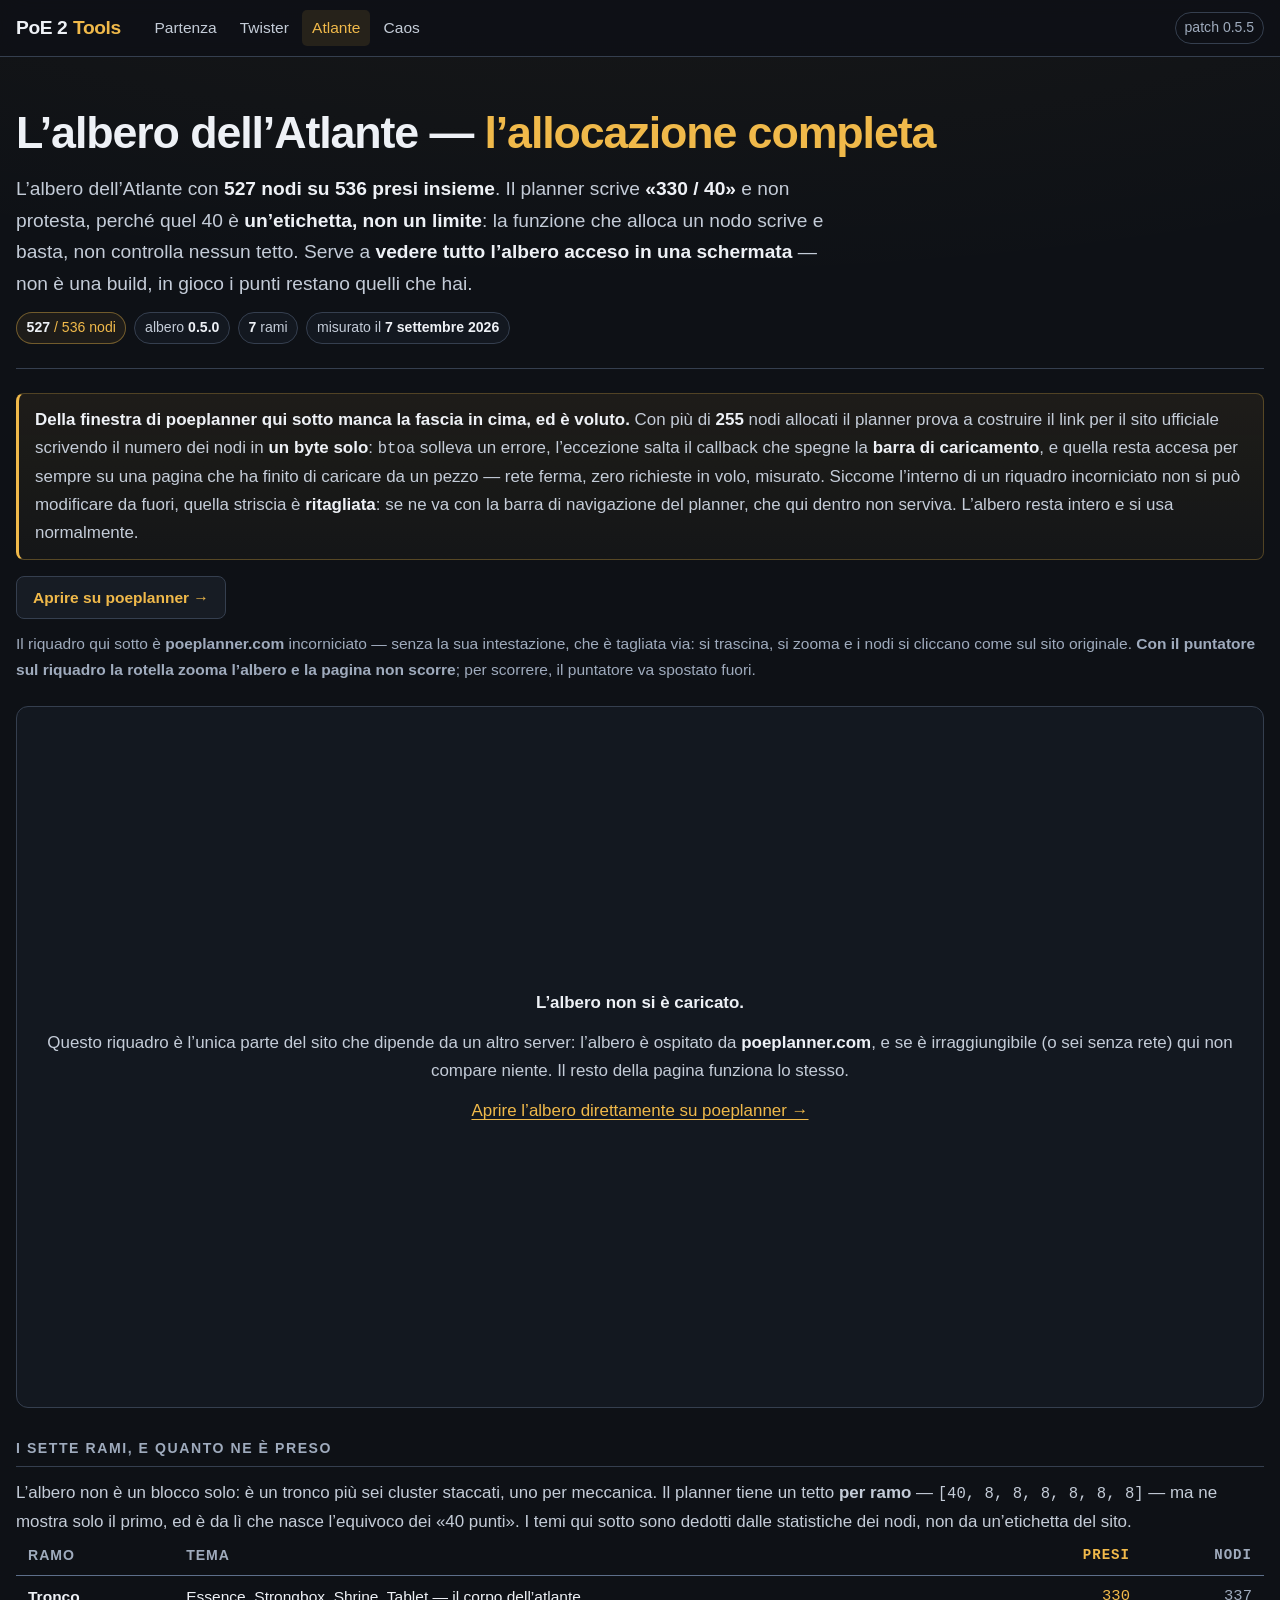
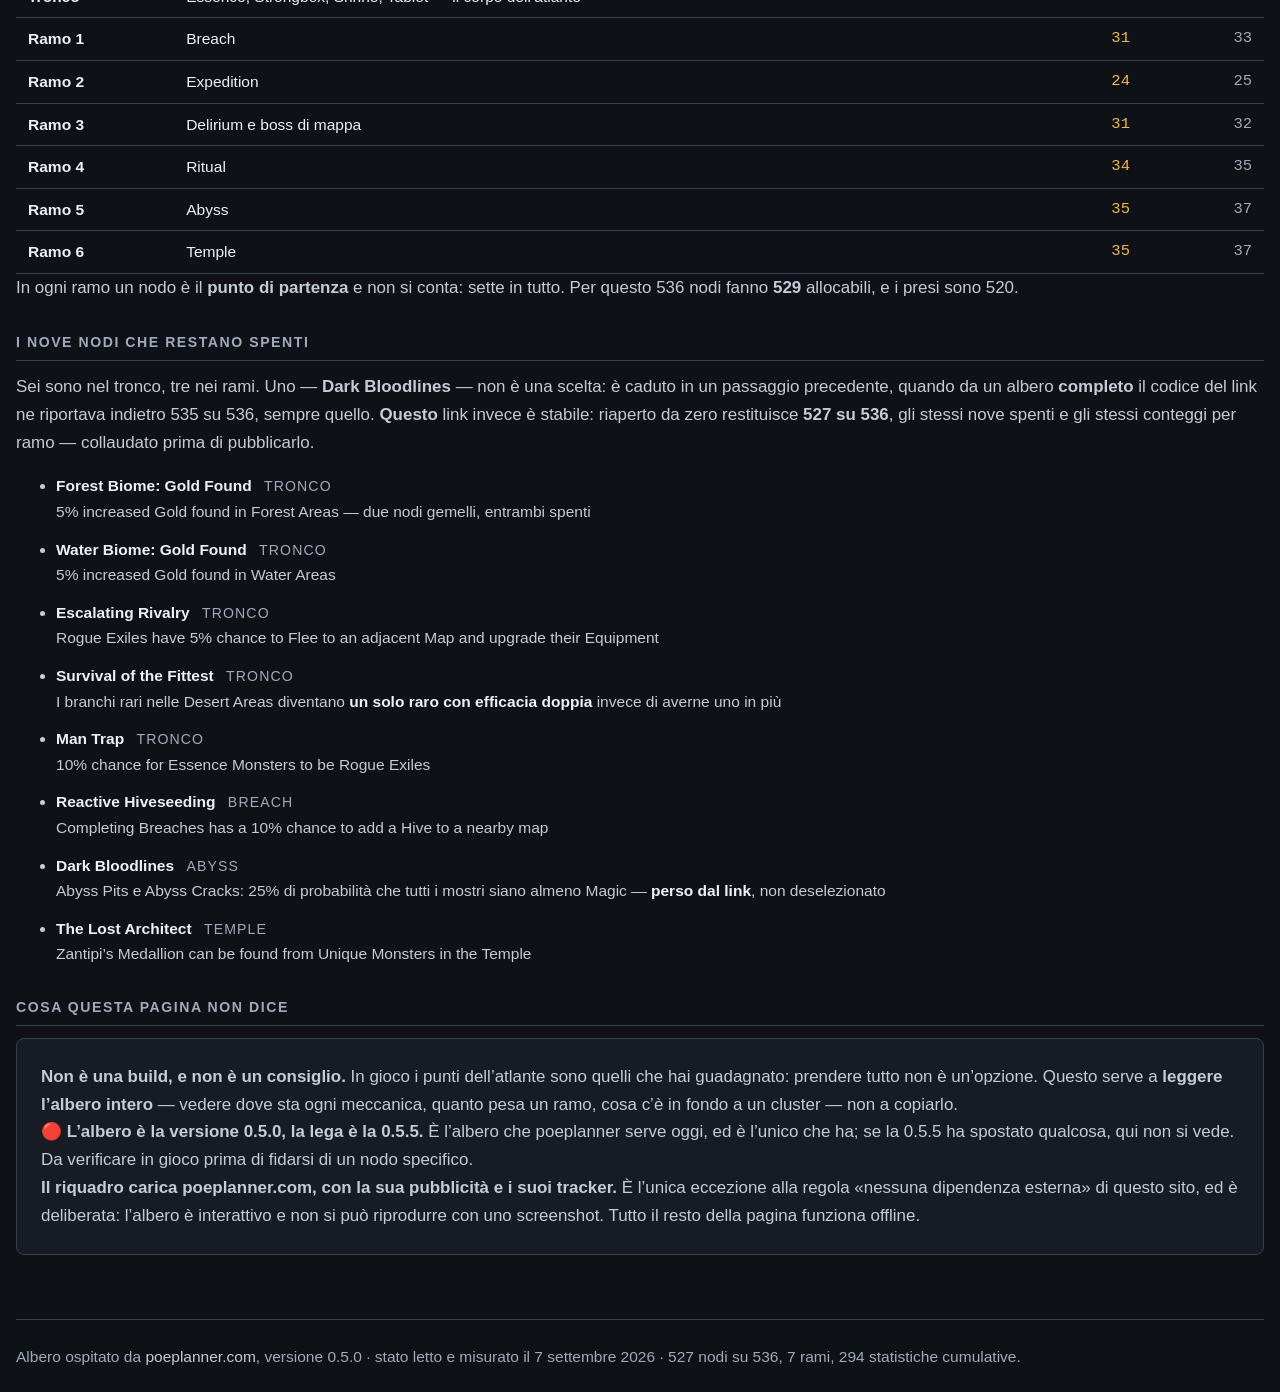
==== commit 478d430e: "caos: la pagina del Trial of Chaos, 42 famiglie e 122 gradi Tutti i modificatori del Trial of Chaos " ====
--- a/atlas/index.html
+++ b/atlas/index.html
@@ -92,6 +92,7 @@
       <a href="../partenza/">Partenza</a>
       <a href="../twister/">Twister</a>
       <a href="./" aria-current="page">Atlante</a>
+      <a href="../caos/">Caos</a>
     </div>
     <span class="nav-patch">patch 0.5.5</span>
   </div>
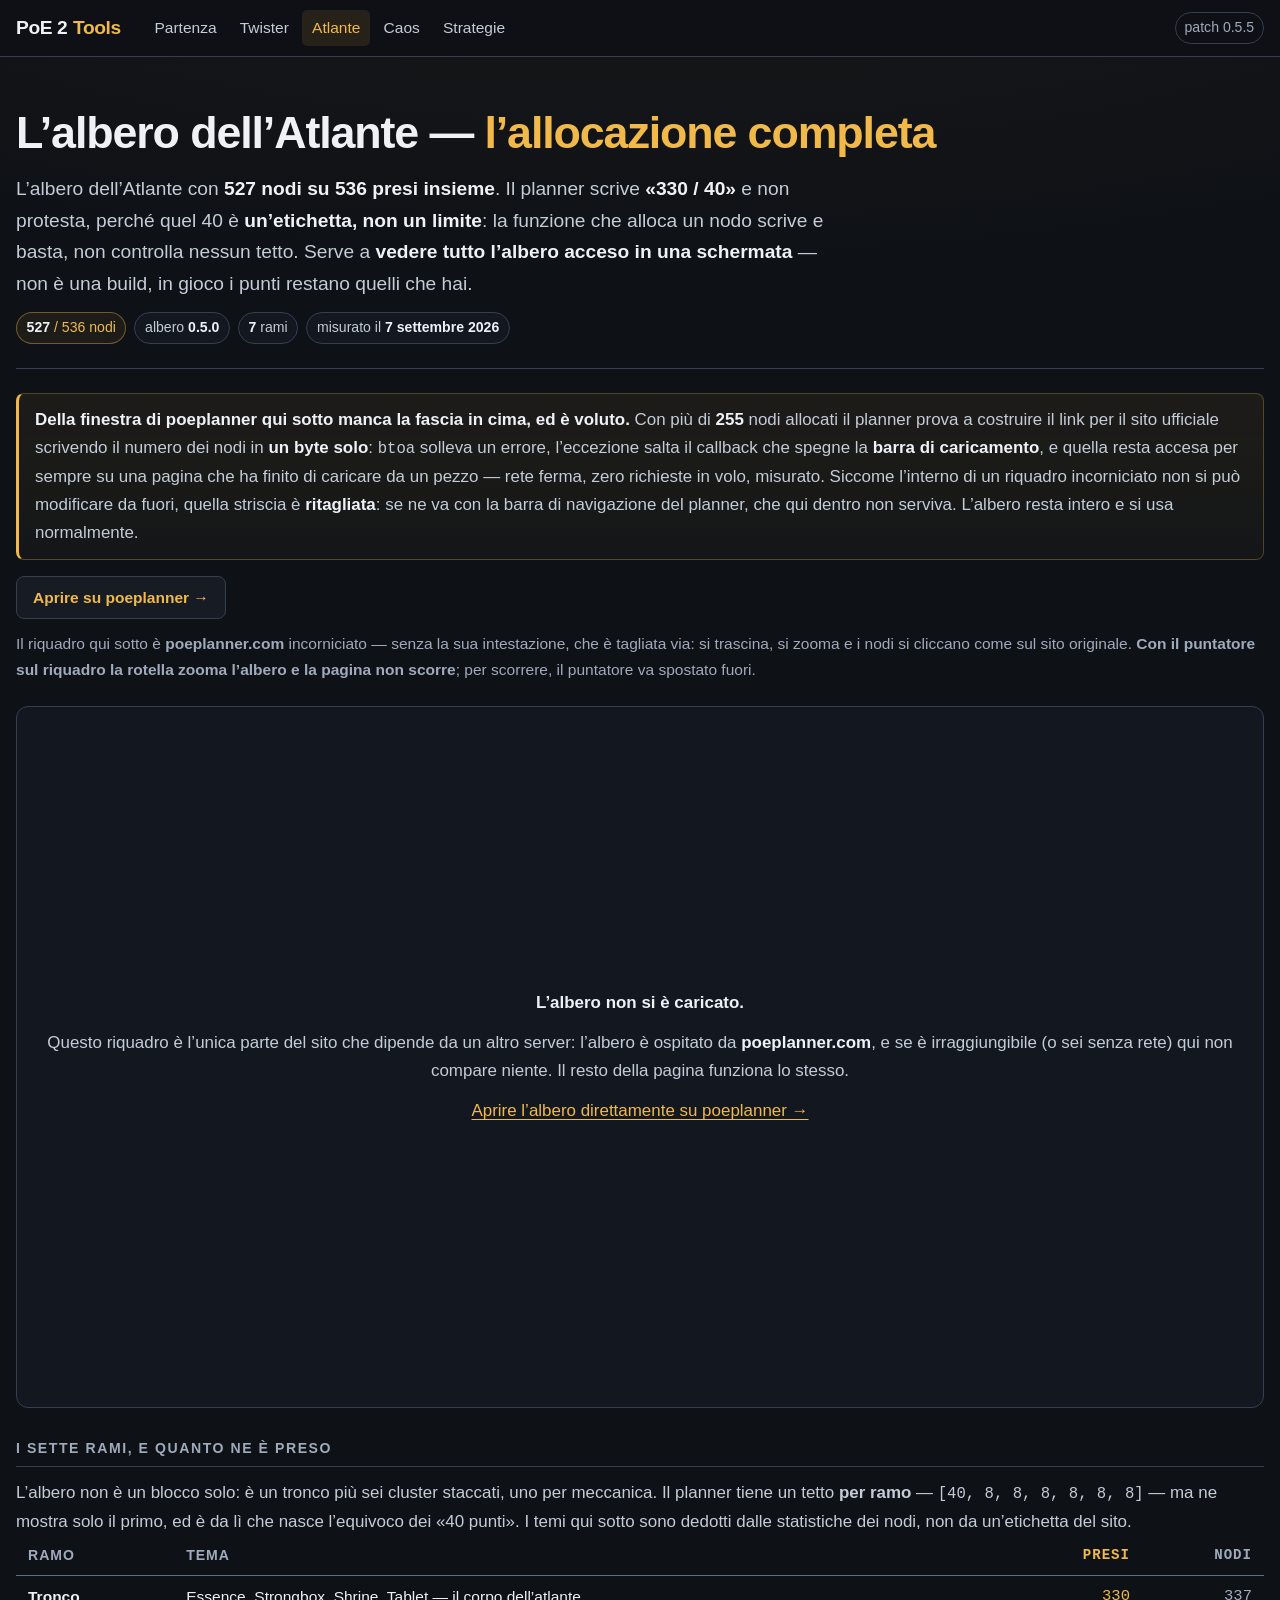
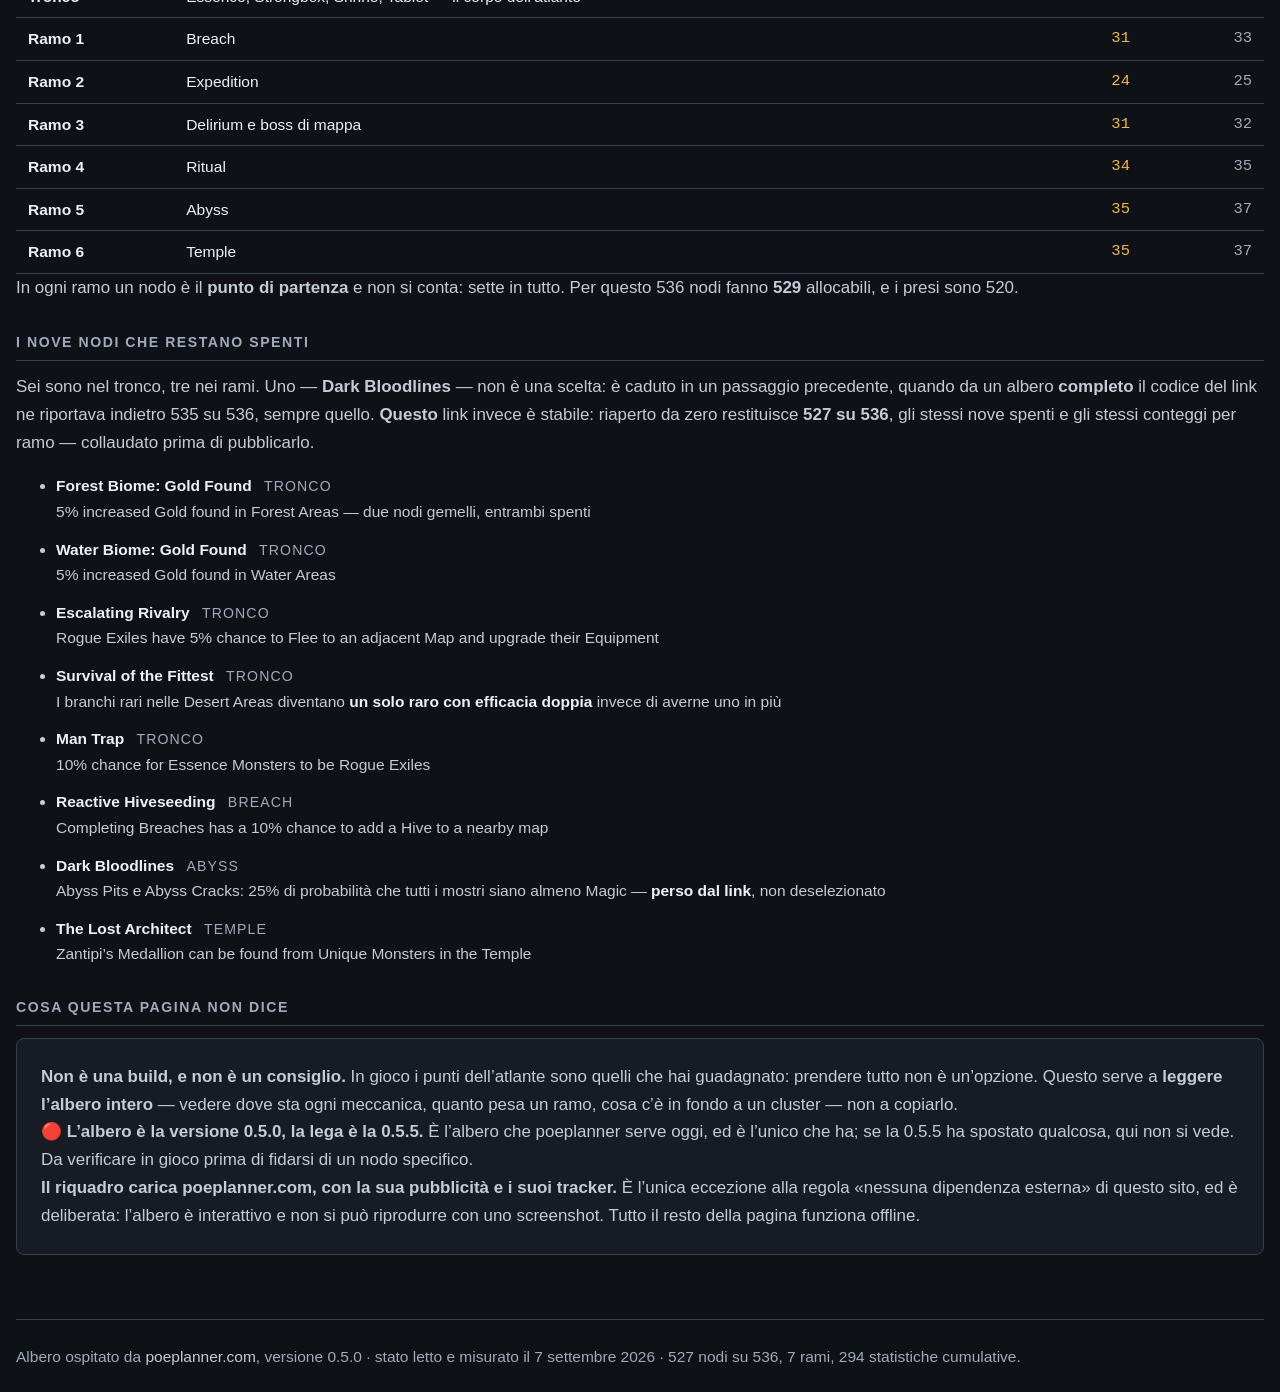
==== commit 73193659: "strategie: le quattro strategie dell'Expedition, coi prezzi rifatti Nuova pagina /strategie/, sul mo" ====
--- a/atlas/index.html
+++ b/atlas/index.html
@@ -93,6 +93,7 @@
       <a href="../twister/">Twister</a>
       <a href="./" aria-current="page">Atlante</a>
       <a href="../caos/">Caos</a>
+      <a href="../strategie/">Strategie</a>
     </div>
     <span class="nav-patch">patch 0.5.5</span>
   </div>
--- a/stile.css
+++ b/stile.css
@@ -415,12 +415,12 @@
 ol.passi li b{color:var(--text)}
 ol.passi::marker,ol.passi li::marker{color:var(--gold);font-weight:700}
 
-/* .dettaglio — accordion. Nato in /strategie/, ora serve anche a /uber/, quindi
-   il suo posto e' qui. Fatto con <details> e non con JS: senza script la pagina
-   resta apribile. La riga e' gold pieno come un pulsante perche' da chiusa e'
-   l'unica cosa cliccabile del riquadro che la contiene. Il padding orizzontale
-   e' quello delle schede di /strategie/: chi la mette dentro un contenitore gia'
-   spaziato lo riscrive. */
+/* .dettaglio — accordion. Lo usa /strategie/, dove ogni scheda di strategia ne
+   ha uno. Fatto con <details> e non con JS: senza script la pagina resta
+   apribile. La riga e' gold pieno come un pulsante perche' da chiusa e' l'unica
+   cosa cliccabile del riquadro che la contiene. ⚠️ Il padding orizzontale qui e'
+   `--s6`: chi la mette dentro un contenitore gia' spaziato diversamente lo
+   riscrive, altrimenti la riga risulta rientrata rispetto alla scheda. */
 .dettaglio > summary{list-style:none;cursor:pointer;padding:var(--s3) var(--s6);
                      font-size:var(--t-xs);text-transform:uppercase;letter-spacing:.09em;
                      background:var(--gold);color:#161310;font-weight:600;
